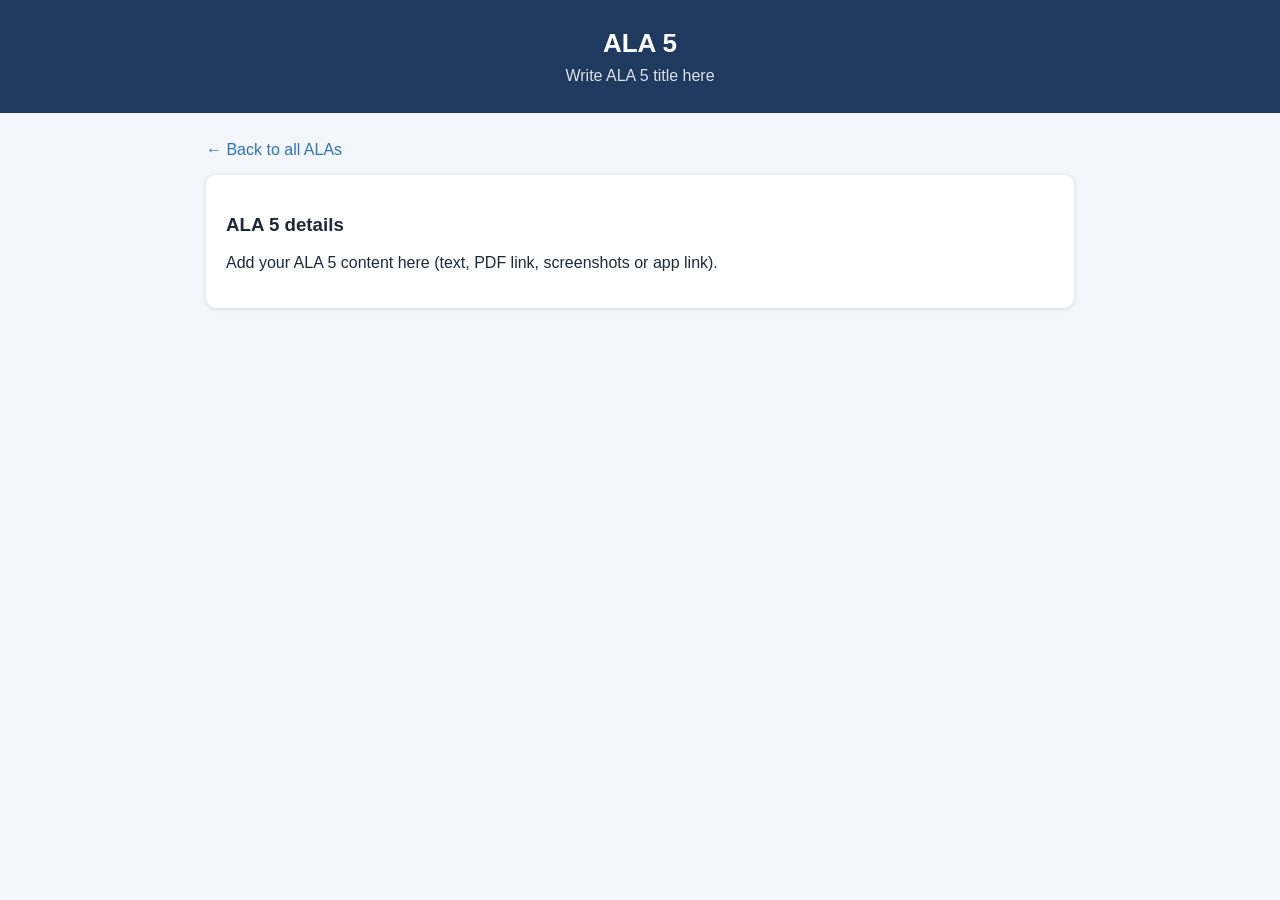
==== index.html @ 70c19483 "Add files via upload" ====
<!doctype html>
<html lang="en"><head><meta charset="utf-8">
<meta name="viewport" content="width=device-width, initial-scale=1">
<title>ALA 5</title><link rel="stylesheet" href="../style.css"></head>
<body>
<header><h1>ALA 5</h1><p>Write ALA 5 title here</p></header>
<main>
  <p><a class="back" href="../index.html">&larr; Back to all ALAs</a></p>
  <div class="box">
    <h3>ALA 5 details</h3>
    <p>Add your ALA 5 content here (text, PDF link, screenshots or app link).</p>
  </div>
</main></body></html>
---- style.css ----
*{box-sizing:border-box}
body{font-family:Arial,Helvetica,sans-serif;margin:0;background:#f3f6fa;color:#1b2a3a}
header{background:#1f3a5f;color:#fff;padding:28px 20px;text-align:center}
header h1{margin:0;font-size:26px}
header p{margin:8px 0 0;opacity:.85}
main{max-width:900px;margin:28px auto;padding:0 16px}
.grid{display:grid;grid-template-columns:repeat(auto-fit,minmax(240px,1fr));gap:18px}
.card{display:block;background:#fff;border-radius:10px;padding:26px 20px;text-decoration:none;color:inherit;
 box-shadow:0 1px 5px rgba(0,0,0,.15);border-top:5px solid #2e75b6;transition:transform .15s}
.card:hover{transform:translateY(-4px)}
.card h2{margin:0 0 8px;color:#1f3a5f}
.card p{margin:0;color:#556677;font-size:14px}
.box{background:#fff;border-radius:10px;padding:20px;margin-bottom:18px;box-shadow:0 1px 5px rgba(0,0,0,.12)}
.btn{display:inline-block;background:#2e75b6;color:#fff;padding:11px 20px;border-radius:6px;text-decoration:none;margin:4px 6px 4px 0}
.btn.alt{background:#1f3a5f}
table{width:100%;border-collapse:collapse}
th,td{text-align:left;padding:8px;border-bottom:1px solid #e3e8ee;font-size:14px;vertical-align:top}
th{width:34%;background:#eaf1f8}
img{max-width:100%;border:1px solid #ccd5df;border-radius:6px}
a.back{color:#2e75b6;text-decoration:none}
footer{text-align:center;color:#778;font-size:13px;padding:20px}
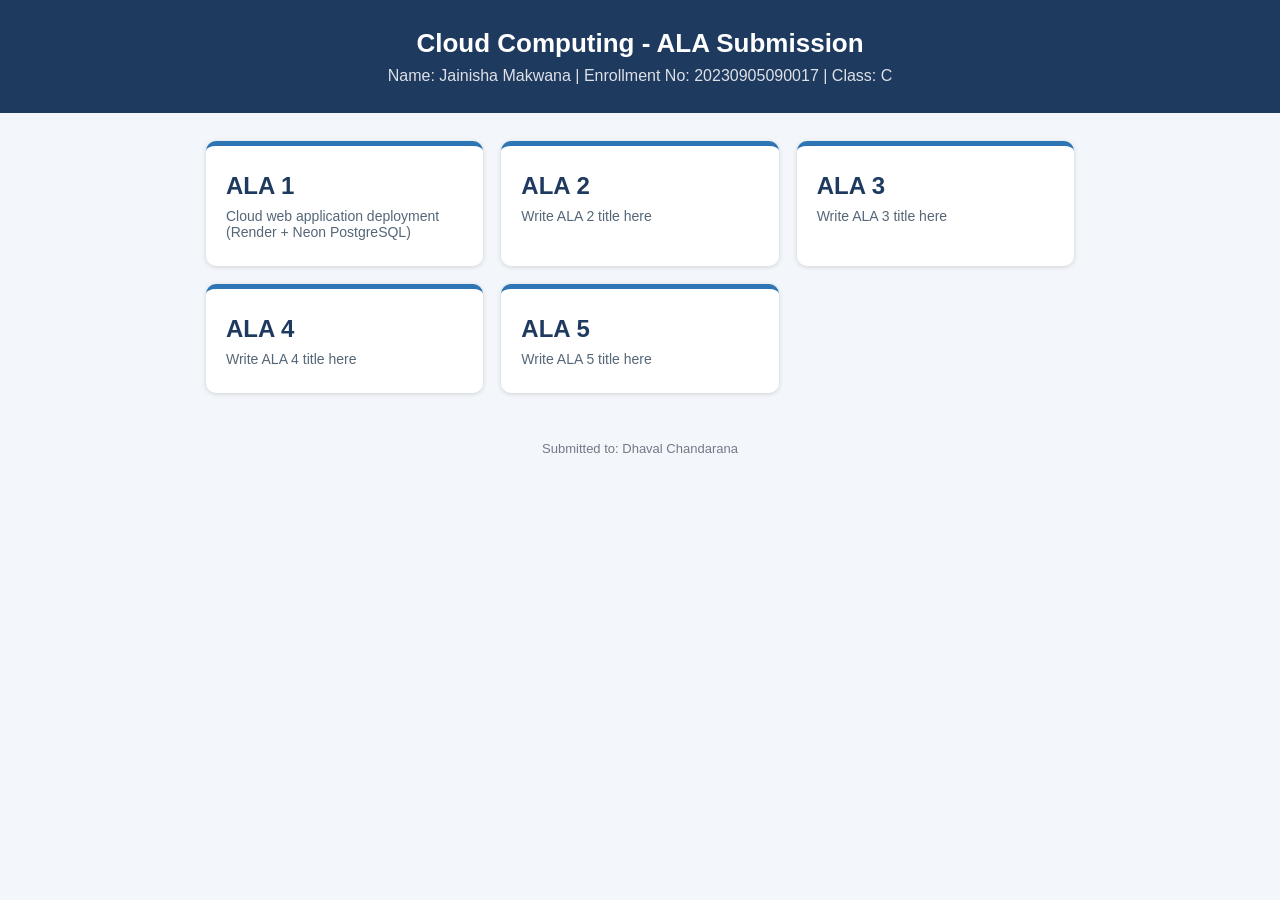
==== commit fa68ab0b: "index.html" ====
--- a/index.html
+++ b/index.html
@@ -1,13 +1,35 @@
 <!doctype html>
 <html lang="en"><head><meta charset="utf-8">
 <meta name="viewport" content="width=device-width, initial-scale=1">
-<title>ALA 5</title><link rel="stylesheet" href="../style.css"></head>
+<title>Cloud Computing - ALA Submission</title>
+<link rel="stylesheet" href="style.css"></head>
 <body>
-<header><h1>ALA 5</h1><p>Write ALA 5 title here</p></header>
+<header>
+  <h1>Cloud Computing - ALA Submission</h1>
+  <p id="studentLine"></p>
+</header>
 <main>
-  <p><a class="back" href="../index.html">&larr; Back to all ALAs</a></p>
-  <div class="box">
-    <h3>ALA 5 details</h3>
-    <p>Add your ALA 5 content here (text, PDF link, screenshots or app link).</p>
+  <div class="grid">
+    <a class="card" href="ala1/index.html"><h2>ALA 1</h2><p>Cloud web application deployment (Render + Neon PostgreSQL)</p></a>
+    <a class="card" href="ala2/index.html"><h2>ALA 2</h2><p>Write ALA 2 title here</p></a>
+    <a class="card" href="ala3/index.html"><h2>ALA 3</h2><p>Write ALA 3 title here</p></a>
+    <a class="card" href="ala4/index.html"><h2>ALA 4</h2><p>Write ALA 4 title here</p></a>
+    <a class="card" href="ala5/index.html"><h2>ALA 5</h2><p>Write ALA 5 title here</p></a>
   </div>
-</main></body></html>
+</main>
+<footer id="teacherLine"></footer>
+
+<script>
+  // ===== FILL YOUR DETAILS HERE (change only the text between the quotes) =====
+  var STUDENT_NAME  = "Jainisha Makwana";
+  var ENROLLMENT_NO = "20230905090017";
+  var CLASS_NAME    = "C";
+  var TEACHER_NAME  = "Dhaval Chandarana";
+  // ===========================================================================
+
+  document.getElementById("studentLine").textContent =
+    "Name: " + STUDENT_NAME + "  |  Enrollment No: " + ENROLLMENT_NO + "  |  Class: " + CLASS_NAME;
+  document.getElementById("teacherLine").textContent = "Submitted to: " + TEACHER_NAME;
+</script>
+</body></html>
+
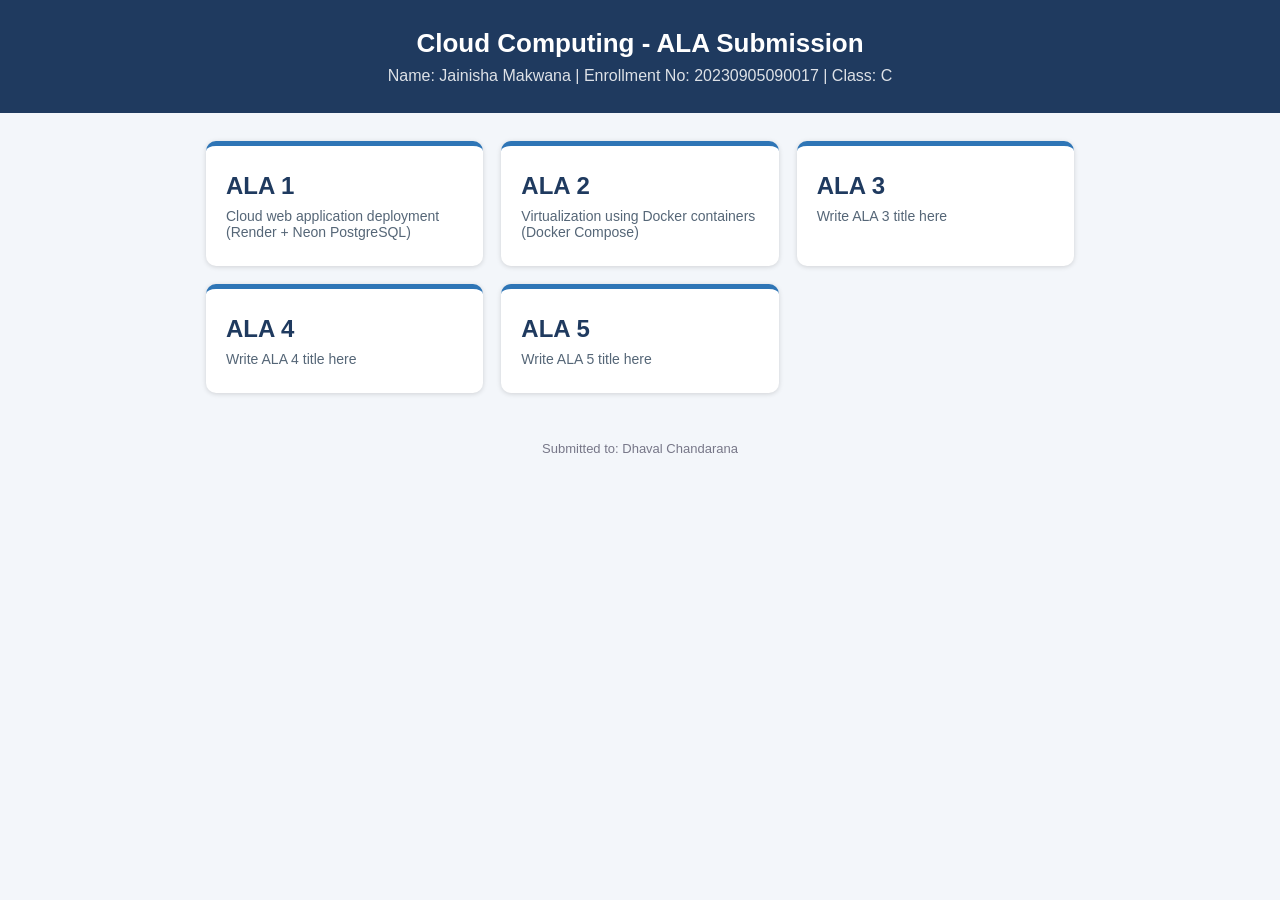
==== commit 5fcf7742: "index.html" ====
--- a/index.html
+++ b/index.html
@@ -11,7 +11,7 @@
 <main>
   <div class="grid">
     <a class="card" href="ala1/index.html"><h2>ALA 1</h2><p>Cloud web application deployment (Render + Neon PostgreSQL)</p></a>
-    <a class="card" href="ala2/index.html"><h2>ALA 2</h2><p>Write ALA 2 title here</p></a>
+    <a class="card" href="ala2/index.html"><h2>ALA 2</h2><p>Virtualization using Docker containers (Docker Compose)</p></a>
     <a class="card" href="ala3/index.html"><h2>ALA 3</h2><p>Write ALA 3 title here</p></a>
     <a class="card" href="ala4/index.html"><h2>ALA 4</h2><p>Write ALA 4 title here</p></a>
     <a class="card" href="ala5/index.html"><h2>ALA 5</h2><p>Write ALA 5 title here</p></a>
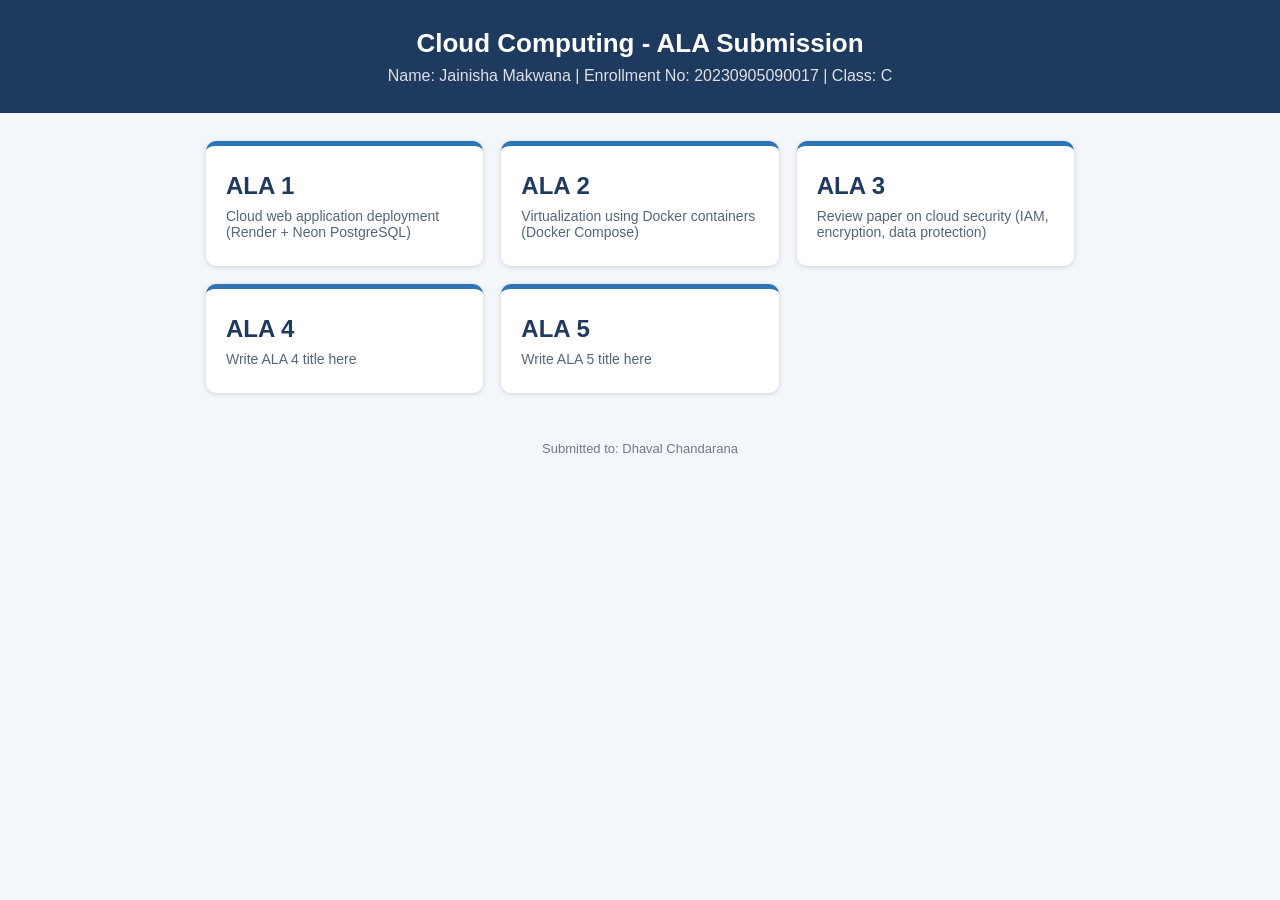
==== commit adffa65f: "index.html" ====
--- a/index.html
+++ b/index.html
@@ -12,7 +12,7 @@
   <div class="grid">
     <a class="card" href="ala1/index.html"><h2>ALA 1</h2><p>Cloud web application deployment (Render + Neon PostgreSQL)</p></a>
     <a class="card" href="ala2/index.html"><h2>ALA 2</h2><p>Virtualization using Docker containers (Docker Compose)</p></a>
-    <a class="card" href="ala3/index.html"><h2>ALA 3</h2><p>Write ALA 3 title here</p></a>
+    <a class="card" href="ala3/index.html"><h2>ALA 3</h2><p>Review paper on cloud security (IAM, encryption, data protection)</p></a>
     <a class="card" href="ala4/index.html"><h2>ALA 4</h2><p>Write ALA 4 title here</p></a>
     <a class="card" href="ala5/index.html"><h2>ALA 5</h2><p>Write ALA 5 title here</p></a>
   </div>
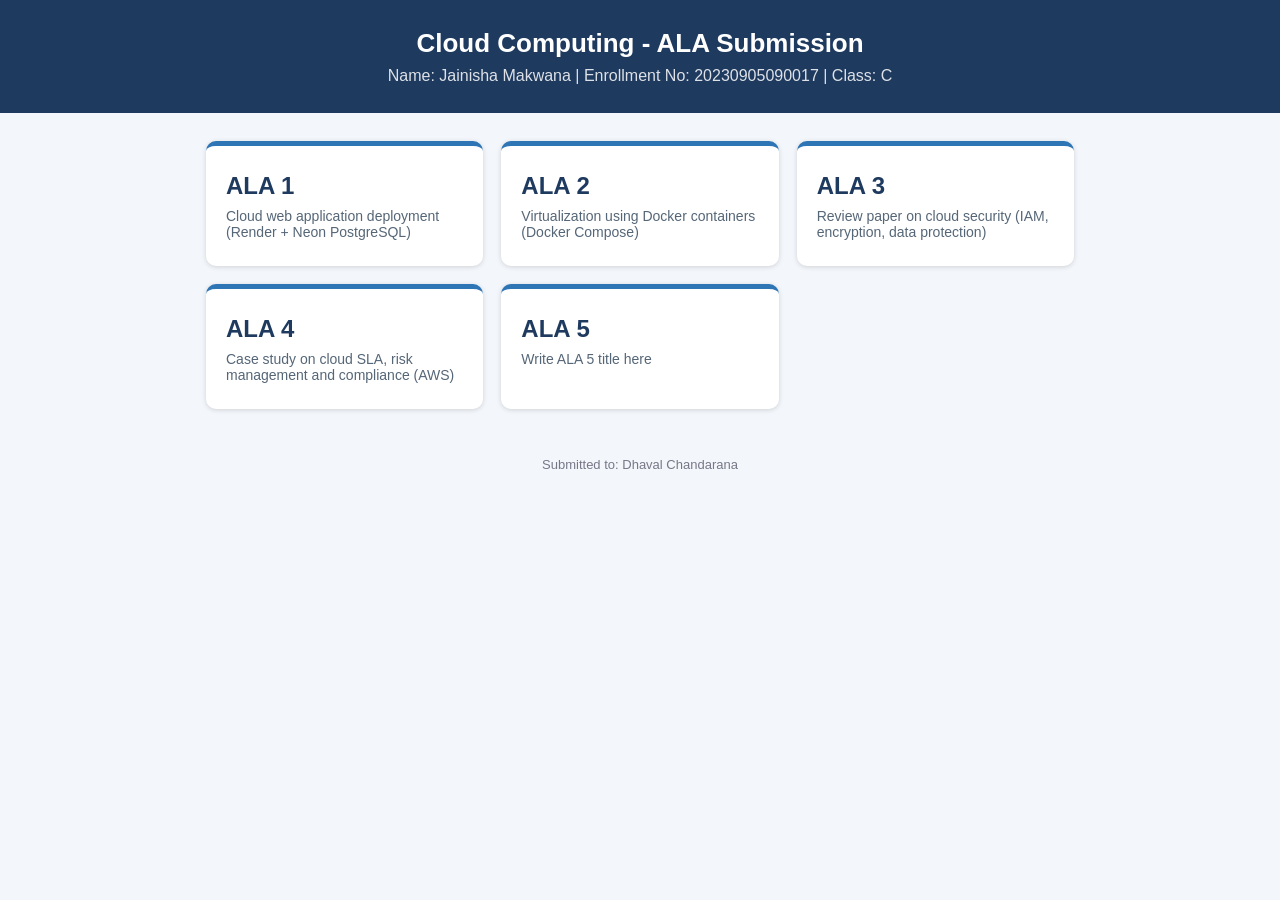
==== commit 6236fedc: "index.html" ====
--- a/index.html
+++ b/index.html
@@ -13,7 +13,7 @@
     <a class="card" href="ala1/index.html"><h2>ALA 1</h2><p>Cloud web application deployment (Render + Neon PostgreSQL)</p></a>
     <a class="card" href="ala2/index.html"><h2>ALA 2</h2><p>Virtualization using Docker containers (Docker Compose)</p></a>
     <a class="card" href="ala3/index.html"><h2>ALA 3</h2><p>Review paper on cloud security (IAM, encryption, data protection)</p></a>
-    <a class="card" href="ala4/index.html"><h2>ALA 4</h2><p>Write ALA 4 title here</p></a>
+      <a class="card" href="ala4/index.html"><h2>ALA 4</h2><p>Case study on cloud SLA, risk management and compliance (AWS)</p></a>
     <a class="card" href="ala5/index.html"><h2>ALA 5</h2><p>Write ALA 5 title here</p></a>
   </div>
 </main>
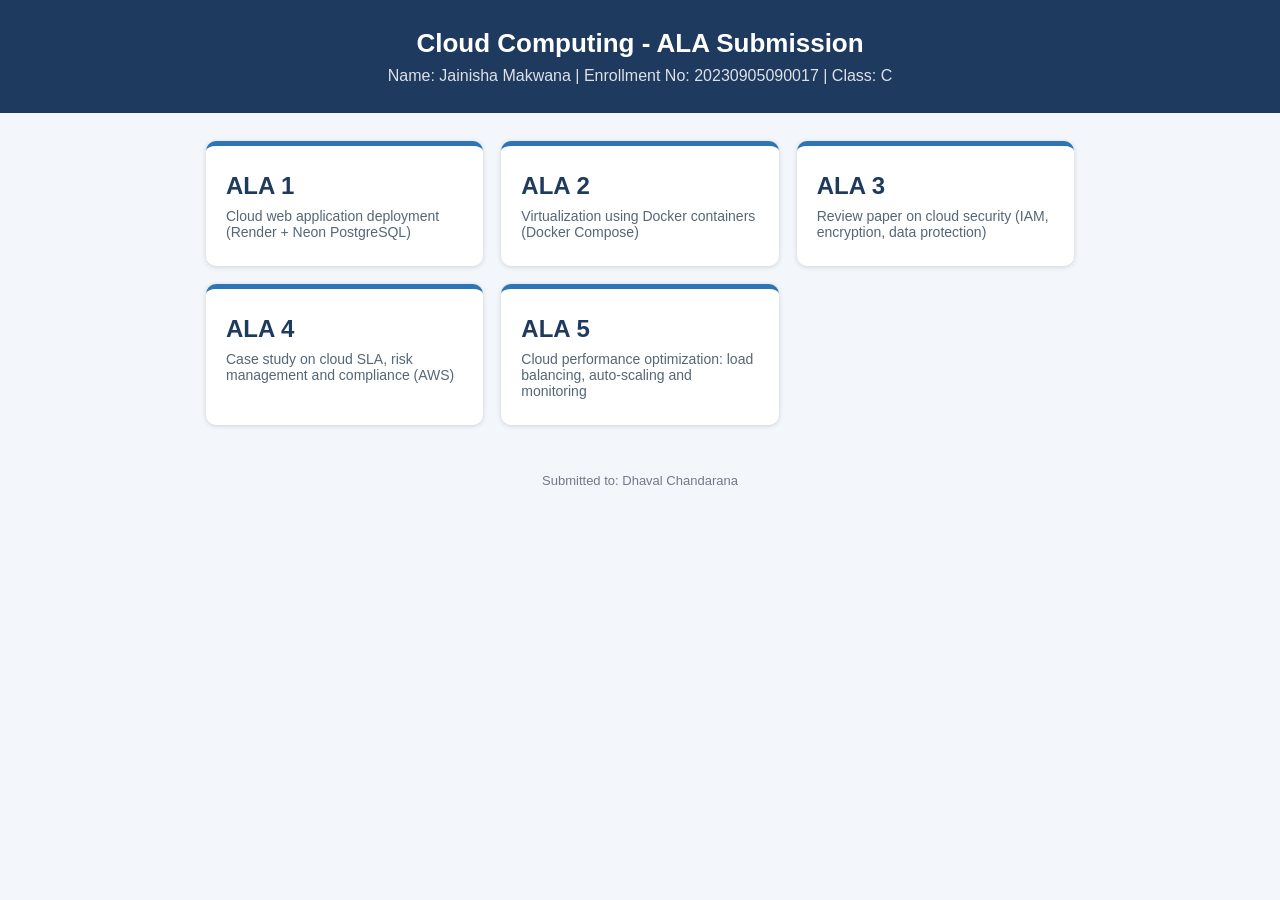
==== commit aab3a609: "Update index.html" ====
--- a/index.html
+++ b/index.html
@@ -14,7 +14,7 @@
     <a class="card" href="ala2/index.html"><h2>ALA 2</h2><p>Virtualization using Docker containers (Docker Compose)</p></a>
     <a class="card" href="ala3/index.html"><h2>ALA 3</h2><p>Review paper on cloud security (IAM, encryption, data protection)</p></a>
       <a class="card" href="ala4/index.html"><h2>ALA 4</h2><p>Case study on cloud SLA, risk management and compliance (AWS)</p></a>
-    <a class="card" href="ala5/index.html"><h2>ALA 5</h2><p>Write ALA 5 title here</p></a>
+    <a class="card" href="ala5/index.html"><h2>ALA 5</h2><p>Cloud performance optimization: load balancing, auto-scaling and monitoring</p></a>
   </div>
 </main>
 <footer id="teacherLine"></footer>
